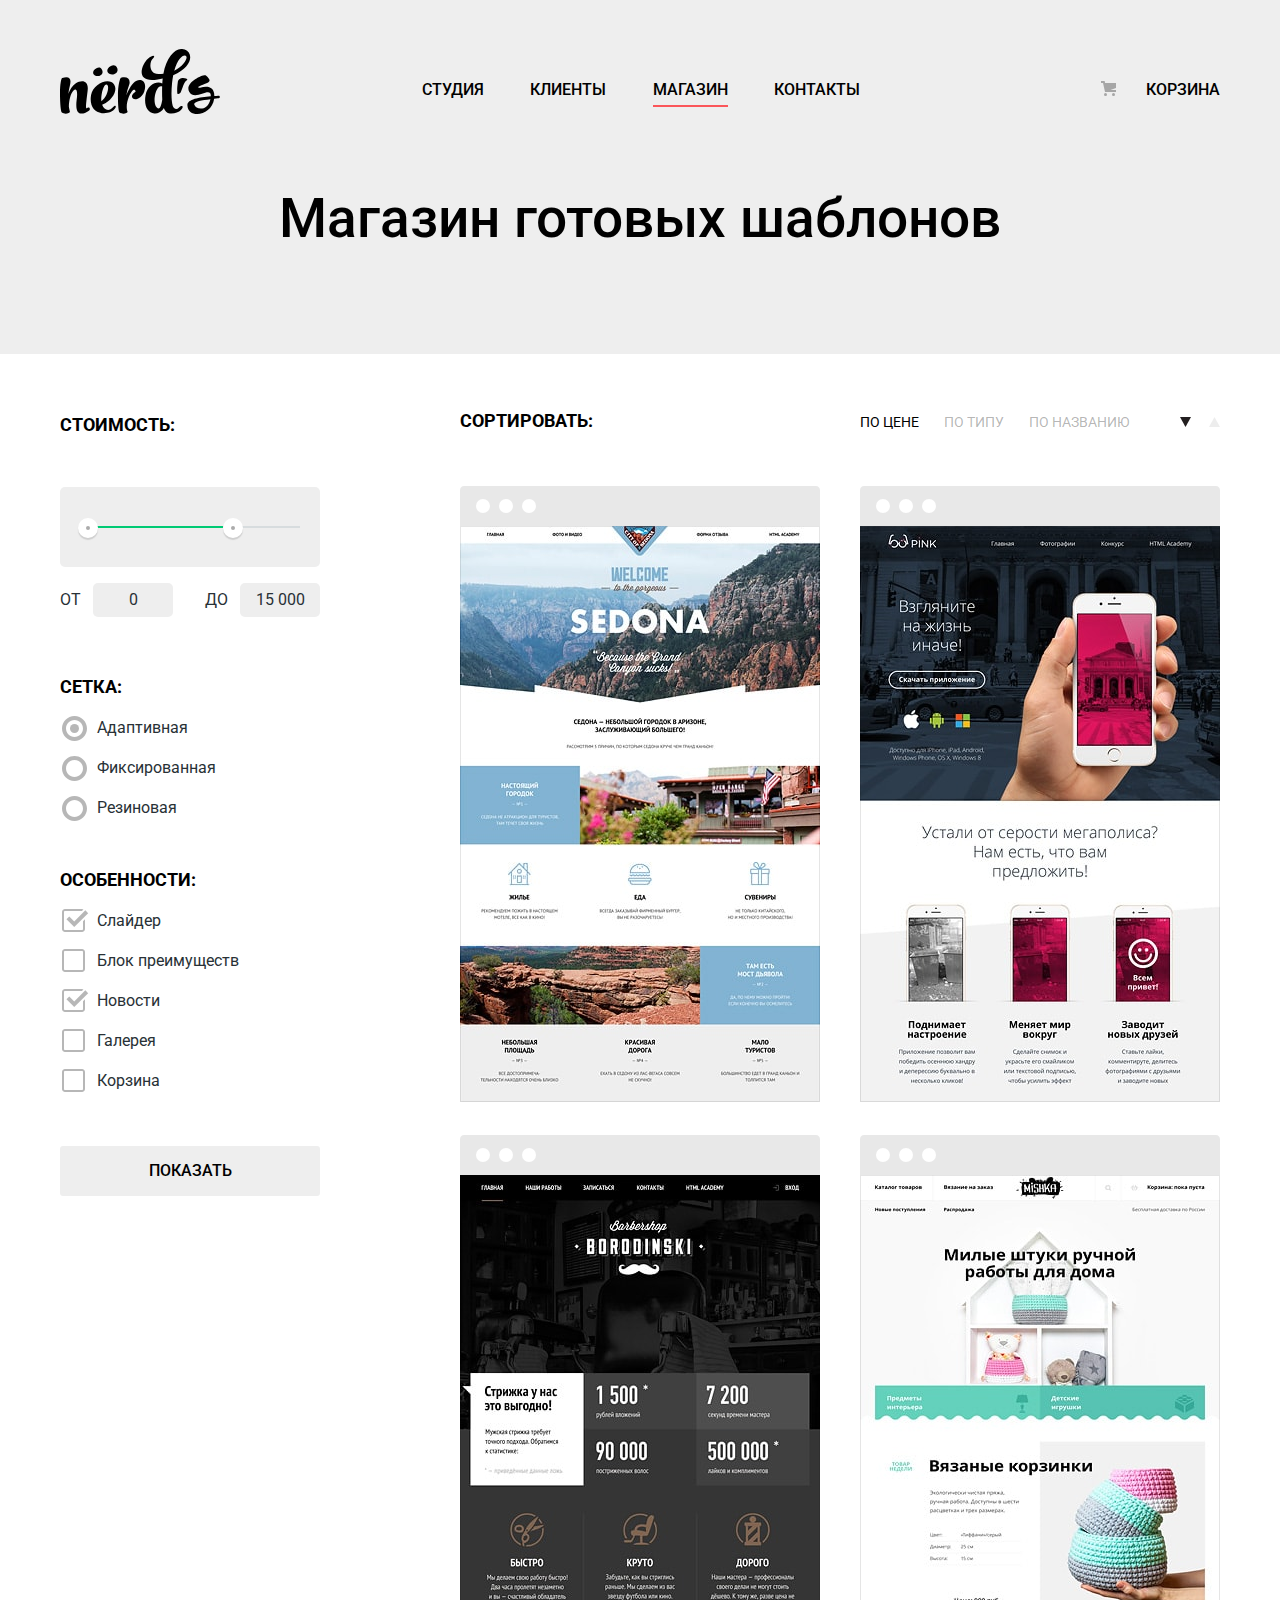
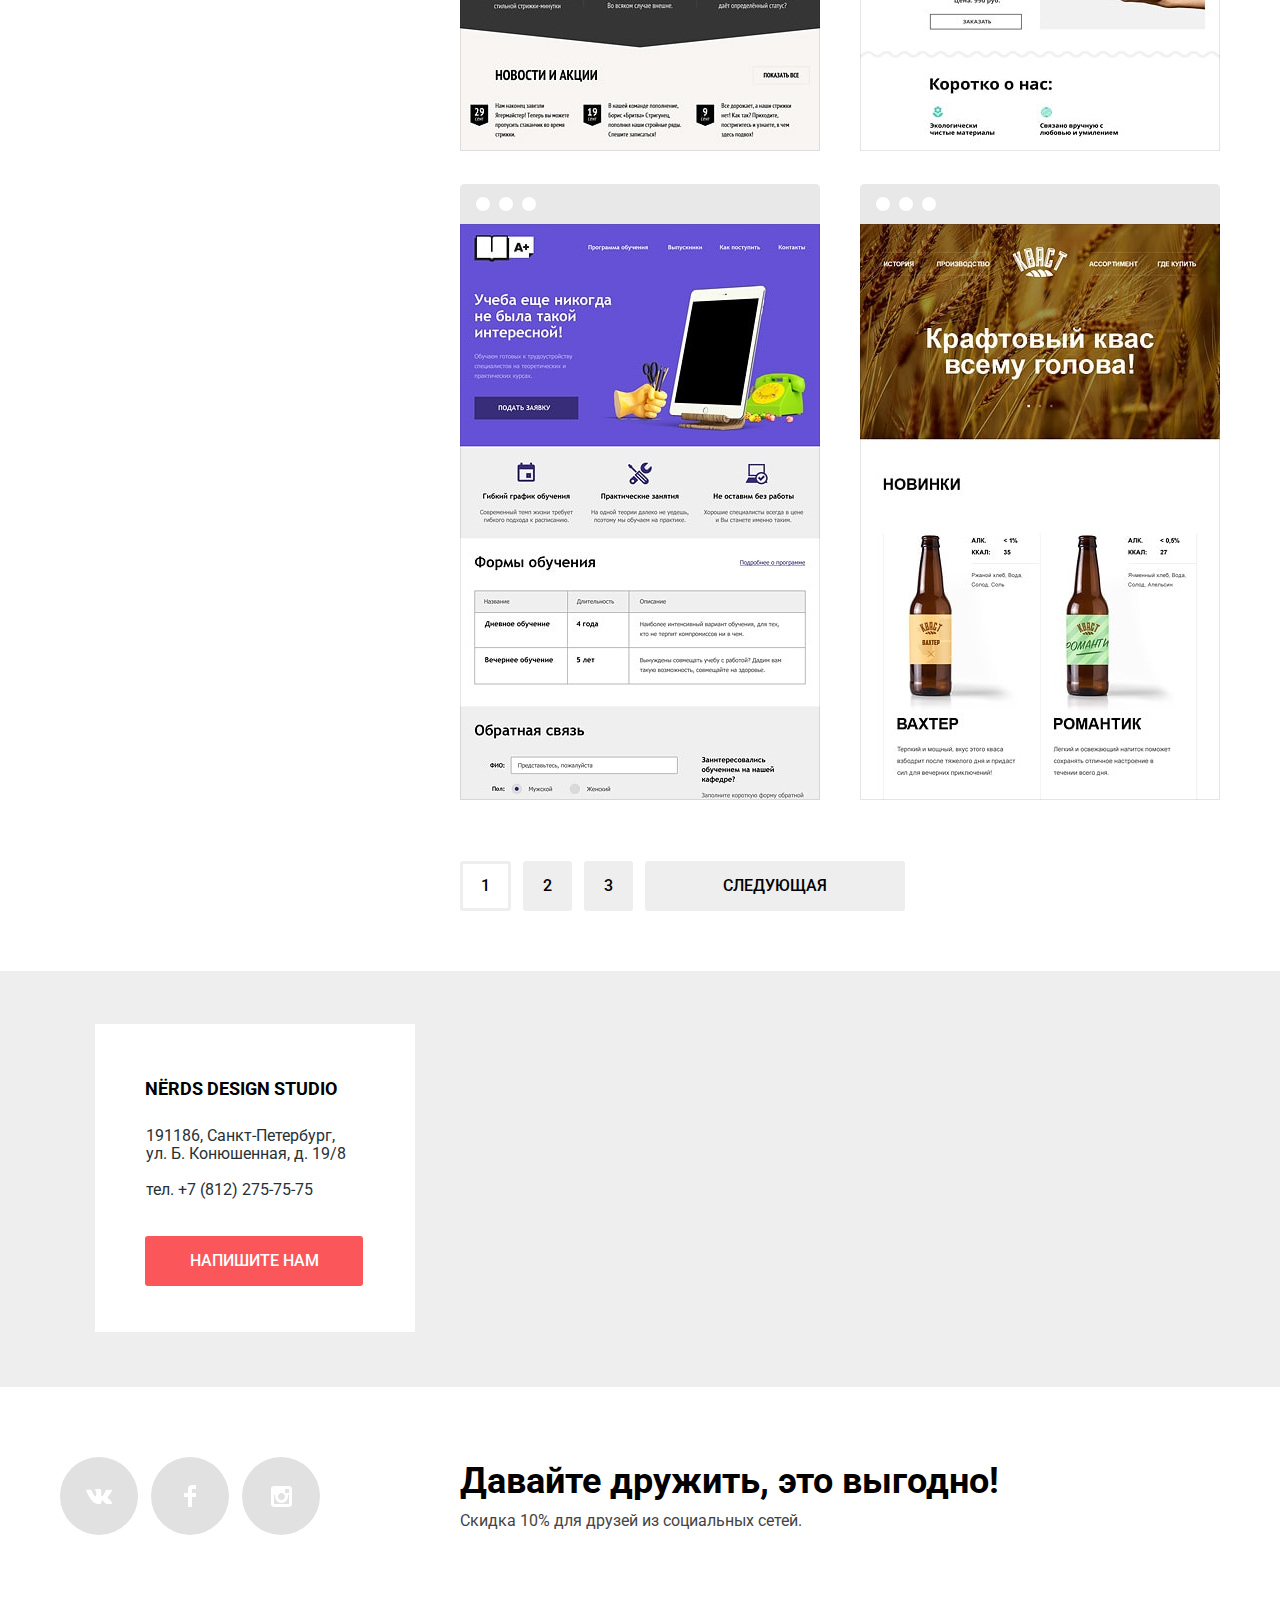
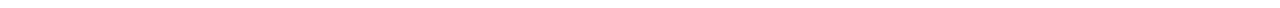
==== catalog.html @ bc4a4796 "Убрал лишние br" ====
<!DOCTYPE html>
<html lang="ru">
  <head>
    <meta charset="utf-8">
    <title>Дизайн-студия «Нёрдс» — Магазин</title>
    <link href="https://fonts.googleapis.com/css?family=Roboto:400,500,700&amp;subset=cyrillic" rel="stylesheet">
    <link href="css/normalize.css" rel="stylesheet">
    <link href="css/style.css" rel="stylesheet">
  </head>
  <body class="main-catalog">
    <header class="main-header">
      <div class="container logo-and-navigation">
        <a class="link-header-logo" href="index.html">
          <img class="header-logo" src="img/nerds-logo.svg" width="160" height="65"
          alt="Логотип дизайн-студии «Нёрдс»">
        </a>
        <nav class="main-navigation">
          <ul class="site-navigation">
            <li><a href="#">Студия</a></li>
            <li><a href="#">Клиенты</a></li>
            <li><a href="#" class="nav-current-link">Магазин</a></li>
            <li><a href="#">Контакты</a></li>
          </ul>
          <ul class="user-navigation">
            <li>
              <a class="cart-link" href="#">Корзина</a>
            </li>
          </ul>
        </nav>
      </div>
    </header>
    <main>
      <h1>Магазин готовых шаблонов</h1>
      <div class="catalog-content container">
        <section class="filters catalog-column-1">
          <h2 class="visually-hidden">Фильтр шаблонов</h2>
          <form class="filters-form" action="https://echo.htmlacademy.ru" method="GET">
            <fieldset class="filter-item price-filter">
              <legend>Стоимость:</legend>
              <div class="range-filter">
                <div class="range-controls">
                  <div class="scale">
                    <div class="bar" style="margin-left: 0%; width: 65%"></div>
                  </div>
                  <div class="toggle toggle-min"></div>
                  <div class="toggle toggle-max"></div>
                </div>
                <div class="price-controls">
                  <label class="min-price">От
                    <input name="min-price" type="text" value="0">
                  </label>
                  <label class="max-price">до
                    <input name="max-price" type="text" value="15&nbsp;000">
                  </label>
                </div>
              </div>
            </fieldset>
            <fieldset class="filter-item layout-filter">
              <legend>Сетка:</legend>
              <ul>
                <li>
                  <label class="layout-radio">
                    <input class="visually-hidden" id="filter-adaptive"
                      name="layout" value="adaptive" type="radio" checked>
                    <span class="radio-indicator"></span>
                    <span class="label-content">Адаптивная</span>
                  </label>
                </li>
                <li>
                  <label class="layout-radio">
                    <input class="visually-hidden" id="filter-fixed"
                      name="layout" value="fixed" type="radio">
                    <span class="radio-indicator"></span>
                    <span class="label-content">Фиксированная</span>
                  </label>
                </li>
                <li>
                  <label class="layout-radio">
                    <input class="visually-hidden" id="filter-rubber"
                      name="layout" value="rubber" type="radio">
                    <span class="radio-indicator"></span>
                    <span class="label-content">Резиновая</span>
                  </label>
                </li>
              </ul>
            </fieldset>
            <fieldset class="filter-item features-filter">
              <legend>Особенности:</legend>
              <ul>
                <li>
                  <label class="feature-checkbox">
                    <input id="filter-feature-slider" name="slider" class="visually-hidden" type="checkbox" checked>
                    <span class="checkbox-indicator"></span>
                    <span class="label-content">Слайдер</span>
                  </label>
                </li>
                <li>
                  <label class="feature-checkbox">
                    <input id="filter-feature-features" name="features" class="visually-hidden" type="checkbox">
                    <span class="checkbox-indicator"></span>
                    <span class="label-content">Блок преимуществ</span>
                  </label>
                </li>
                <li>
                  <label class="feature-checkbox">
                    <input id="filter-feature-news" name="news" class="visually-hidden" type="checkbox" checked>
                    <span class="checkbox-indicator"></span>
                    <span class="label-content">Новости</span>
                  </label>
                </li>
                <li>
                  <label class="feature-checkbox">
                    <input id="filter-feature-gallery" name="gallery" class="visually-hidden" type="checkbox">
                    <span class="checkbox-indicator"></span>
                    <span class="label-content">Галерея</span>
                  </label>
                </li>
                <li>
                  <label class="feature-checkbox">
                    <input id="filter-feature-cart" name="cart" class="visually-hidden" type="checkbox">
                    <span class="checkbox-indicator"></span>
                    <span class="label-content">Корзина</span>
                  </label>
                </li>
              </ul>
            </fieldset>
            <button class="button button-show" type="submit">Показать</button>
          </form>
        </section>
        <div class="catalog-column-2">
          <section class="sorting">
            <h2>Сортировать:</h2>
            <ul class="sorting-options">
              <li>
                <a href="#" class="selected">По цене</a>
              </li>
              <li>
                <a href="#">По типу</a>
              </li>
              <li>
                <a href="#">По названию</a>
              </li>
            </ul>
            <ul class="sorting-control-list">
              <li>
                <a href="#" class="control-down sorting-control active">
                  <span class="visually-hidden">Вниз</span>
                  <svg xmlns="http://www.w3.org/2000/svg" width="11" height="10" viewBox="0 0 11 10"><path fill="#231F20" d="M5.5 10L0 0h11"/></svg>
                </a>
              </li>
              <li>
                <a href="#" class="control-up sorting-control">
                  <span class="visually-hidden">Вверх</span>
                  <svg xmlns="http://www.w3.org/2000/svg" width="11" height="10" viewBox="0 0 11 10"><path fill="#231F20" d="M5.5 0L0 10h11z"/></svg>
                </a>
              </li>
            </ul>
          </section>
          <section class="catalog">
            <h2 class="visually-hidden">Каталог</h2>
            <ul class="catalog-list">
              <li class="catalog-item">
                <div class="catalog-item-info-price">
                  <h3>Sedona</h3>
                  <p>Информационный сайт для туристов</p>
                  <a class="button price-button" href="#">9&nbsp;900 руб.</a>
                </div>
                <img src="img/img-sedona.jpg" width="360" height="576"
                alt="Шаблон «Sedona»">
              </li>
              <li class="catalog-item">
                <div class="catalog-item-info-price">
                  <h3>Pink app</h3>
                  <p>Продуктовый лендинг приложения для iOS и Android</p>
                  <a class="button price-button" href="#">9&nbsp;900 руб.</a>
                </div>
                <img src="img/img-pink.jpg" width="360" height="576"
                alt="Шаблон «Pink»">
              </li>
              <li class="catalog-item">
                <div class="catalog-item-info-price">
                  <h3>Barbershop</h3>
                  <p>Сайт салона красоты. Для мужчин, да.</p>
                  <a class="button price-button" href="#">9&nbsp;900 руб.</a>
                </div>
                <img src="img/img-barbershop.jpg" width="360" height="576"
                alt="Шаблон «Barbershop»">
              </li>
              <li class="catalog-item">
                <div class="catalog-item-info-price">
                  <h3>Mishka</h3>
                  <p>Интернет-магазин вязаных игрушек</p>
                  <a class="button price-button" href="#">9&nbsp;900 руб.</a>
                </div>
                <img src="img/img-mishka.jpg" width="360" height="576"
                alt="Шаблон «Mishka»">
              </li>
              <li class="catalog-item">
                <div class="catalog-item-info-price">
                  <h3>A Plus</h3>
                  <p>Лендинг курсов повышения квалификации</p>
                  <a class="button price-button" href="#">9&nbsp;900 руб.</a>
                </div>
                <img src="img/img-aplus.jpg" width="360" height="576"
                alt="Шаблон «A+»">
              </li>
              <li class="catalog-item">
                <div class="catalog-item-info-price">
                  <h3>Кваст</h3>
                  <p>Промо-сайт производителя крафтового кваса</p>
                  <a class="button price-button" href="#">9&nbsp;900 руб.</a>
                </div>
                <img src="img/img-kvast.jpg" width="360" height="576"
                alt="Шаблон «Кваст»">
              </li>
            </ul>
            <ul class="pagination">
              <li class="pagination-item pagination-item-current"><a class="button pagination-button">1</a></li>
              <li class="pagination-item"><a class="button pagination-button" href="#">2</a></li>
              <li class="pagination-item"><a class="button pagination-button" href="#">3</a></li>
              <li class="pagination-item pagination-next"><a class="button pagination-button" href="#">Следующая</a></li>
            </ul>
          </section>
        </div>
      </div>
    </main>
    <footer class="main-footer">
      <h2 class="visually-hidden">Контакты</h2>
      <section class="footer-contacts">
        <h3 class="visually-hidden">Адрес и телефон</h3>
        <iframe src="https://yandex.ru/map-widget/v1/-/CBUHBOR1hB"></iframe>
        <img src="img/map.png" width="1440" height="416" alt="Санкт-Петербург, Большая Конюшенная, 19/8">
        <div class="contacts-card">
          <h3>Nërds Design Studio</h3>
          <p class="contacts-card-address">191186, Санкт-Петербург, ул.&nbsp;Б.&nbsp;Конюшенная, д.&nbsp;19/8
          </p>
          <p class="contacts-card-phone">тел. +7 (812) 275-75-75</p>
          <a class="contacts-card-write-us button" href="#">Напишите нам</a>
        </div>
        <div class="contacts-map-marker">
          <!-- Указатель на карте [с логотипом «Нёрдс»] -->
        </div>
      </section>
      <section class="footer-social container">
        <h3 class="visually-hidden">Социальные сети</h3>
        <div class="footer-columns">
          <ul class="social-button-list footer-column-1">
            <li>
              <a class="button round-button social-button" href="#">
                <span class="visually-hidden">Вконтакте</span>
                <svg xmlns="http://www.w3.org/2000/svg" width="26" height="15" viewBox="0 0 26 15"><path fill="#FFF" d="M16.138 11.51c.956-.309 2.18 2.04 3.483 2.939.978.681 1.727.534 1.727.534l3.473-.05s1.815-.112.957-1.554c-.071-.12-.503-1.069-2.585-3.022-2.177-2.043-1.882-1.712.739-5.244 1.597-2.153 2.236-3.468 2.036-4.028-.192-.539-1.365-.399-1.365-.399L20.69.713c-.381.001-.704.119-.851.515-.003.004-.621 1.666-1.445 3.079-1.741 2.989-2.436 3.148-2.724 2.961-.661-.433-.494-1.737-.494-2.664 0-2.897.432-4.105-.846-4.417-.427-.104-.739-.172-1.828-.182-1.392-.021-2.574 0-3.244.329-.445.223-.786.712-.579.74.26.035.843.16 1.155.586.401.552.389 1.789.389 1.789s.229 3.411-.54 3.834c-.528.29-1.25-.302-2.803-3.016-.793-1.388-1.392-2.922-1.392-2.922s-.116-.285-.326-.441c-.25-.185-.6-.244-.6-.244L.848.684S.29.7.085.946c-.182.218-.015.668-.015.668s2.909 6.881 6.203 10.347c3.02 3.182 6.452 2.971 6.452 2.971h1.555s.469-.054.709-.312c.224-.24.214-.691.214-.691s-.031-2.109.935-2.419z"/></svg>
              </a>
            </li>
            <li>
              <a class="button round-button social-button" href="#">
                <span class="visually-hidden">Фейсбук</span>
                <svg xmlns="http://www.w3.org/2000/svg" width="12" height="22" viewBox="0 0 12 22"><path fill="#FFF" d="M12 4V0H8a4 4 0 0 0-4 4v4H0v4h4v10h4V12h4V8H8V4h4z"/></svg>
              </a>
            </li>
            <li>
              <a class="button round-button social-button" href="#">
                <span class="visually-hidden">Инстаграм</span>
                <svg xmlns="http://www.w3.org/2000/svg" width="21" height="21" viewBox="0 0 21 21"><path fill="#FFF" d="M18 0H3C1.35 0 0 1.35 0 3v15c0 1.65 1.35 3 3 3h15c1.65 0 3-1.35 3-3V3c0-1.65-1.35-3-3-3zm-7.5 7c1.93 0 3.5 1.57 3.5 3.5S12.43 14 10.5 14 7 12.43 7 10.5 8.57 7 10.5 7zM18 18H3V9h1.181A6.504 6.504 0 0 0 4 10.5a6.5 6.5 0 1 0 13 0 6.45 6.45 0 0 0-.181-1.5H18v9zm0-11h-4V3h4v4z"/></svg>
              </a>
            </li>
          </ul>
          <div class="footer-column-2">
            <b>Давайте дружить, это выгодно!</b>
            <p>Скидка 10% для друзей из социальных сетей.</p>
          </div>
        </div>  
      </section>
    </footer>

    <section class="modal modal-contact">
      <h2>Напишите нам</h2>
      <form class="contact-form" action="http://echo.htmlacademy.ru" method="POST">
        <div class="contact-form-container">
          <p>
            <label for="contact-form-name">Ваше имя:</label>
            <input id="contact-form-name" type="text"
              name="contact-form-name" placeholder="Имя Фамилия">
          </p>
          <p>
            <label>Ваш e-mail:</label>
            <input id="contact-form-email" type="email"
              name="contact-form-email" placeholder="email@example.com">
          </p>
          <p>
            <label for="contact-form-message">Текст письма:</label>
            <textarea id="contact-form-message" name="contact-form-message" placeholder="В свободной форме"></textarea>
          </p>
        </div>
        <button class="button button-send" type="submit">Отправить</button>
      </form>
      <button class="modal-close" type="button">Закрыть</button>
    </section>

    <script type="text/javascript" src="js/script.js">

    </script>
  </body>
</html>
---- css/style.css ----
body {
    min-width: 1200px;
    margin: 0;
    padding: 0;

    font-family: 'Roboto', Arial, Helvetica, sans-serif;
    font-size: 16px;
    font-weight: 400;
    line-height: 24px;
    color: #283136;

    background-color: #ffffff;
}

a {
    text-decoration: none;
}

img {
    max-width: 100%;
    height: auto;
}

.visually-hidden:not(:focus):not(:active),
input[type="checkbox"].visually-hidden,
input[type="radio"].visually-hidden {
    position: absolute;

    width: 1px;
    height: 1px;
    margin: -1px;
    border: 0;
    padding: 0;

    white-space: nowrap;

    clip-path: inset(100%);
    clip: rect(0 0 0 0);
    overflow: hidden;
}

.container {
    width: 1160px;
    padding: 0 20px;
    margin: auto;
}

/* Навигация */

.main-header {
    background-color: #eeeeee;
    padding-top: 49px;
}

.logo-and-navigation {
    min-height: 65px;
    display: flex;
}

.main-navigation {
    font-weight: 500;
    line-height: 30px;
    text-transform: uppercase;
    color: #000000;
    margin-left: 202px;
    padding-top: 26px;
    display: flex;
    justify-content: space-between;
    flex-grow: 1;
}

.site-navigation {
    display: flex;
    justify-content: space-between;
    flex-wrap: wrap;
    min-width: 438px;
}

.user-navigation {
    display: flex;
}

.site-navigation,
.user-navigation {
    list-style: none;
    margin: 0;
    padding: 0;
}

.site-navigation a,
.user-navigation a {
    color: #000000;
    margin-bottom: 14px;
}

.site-navigation a:hover,
.site-navigation a:focus,
.user-navigation a:hover,
.user-navigation a:focus {
    color: #fb565a;
}

.site-navigation a:active,
.user-navigation a:active {
    color: rgba(0, 0, 0, 0.3);
}

.cart-link {
    position: relative;
    padding-left: 45px;
}

.cart-link::before {
    content: "";
    position: absolute;
    top: 1px;
    left: 0;
    width: 15px;
    height: 15px;
    background-image: url("../img/cart-icon.svg");
    background-repeat: no-repeat;
}

.nav-current-link{
    position: relative;
}

.nav-current-link::after {
    position: absolute;
    position: 0 0;
    width: 100%;
    content: "";
    display: block;
    height: 2px;
    background-color: #fb565a;
}

.link-header-logo:hover,
.link-header-logo:focus {
    opacity: 0.8;
}

.link-header-logo:active {
    opacity: 0.3;
}

/* Слайдер */

.slider {
    position: relative;
    min-height: 431px;
}

.slide-list {
    list-style: none;
    margin: 0;
    padding: 0;
    width: 100%;
    height: 100%;
}

.slide {
    position: absolute;
    border-top: 1px solid transparent;
    min-height: 430px;
    width: 1160px; 
    background-image: url("../img/nerds-index-slide1.png");
    background-repeat: no-repeat;
    background-position-x: right;
    background-position-y: top;
    background-color: #eeeeee;
}

.slide b {
    display: block;
    margin-top: 78px;
    max-width: 560px;
    font-size: 55px;
    font-weight: 500;
    line-height: 55px;
    color: #000000;
}

.slide p {
    max-width: 460px;
    margin-top: 25px;
    margin-bottom: 170px;
}

.slide a {
    position: absolute;
    bottom: 80px;
    width: 240px;
    background-color: #fb565a;
}

.slide a:hover,
.slide a:focus {
    background-color: #e74246;
}

.slide a:active {
    background-color: #d7373b;
}

.slide-current {
    z-index: 10;
}

.slider-buttons {
    position: absolute;
    bottom: 95px;
    left: 250px;
    right:250px;
    display: flex;
    flex-wrap: wrap;
    justify-content: center;
    z-index: 20;
}

.slider-button {
    width: 18px;
    height: 18px;
    margin: 0 9px;
    border-radius: 50%;
    background-color: #fff;
    cursor: pointer;
}

.slider-button.active {
    box-shadow:
        inset 0 0 0 5px #fff,
        inset 0 0 0 7px #c1c1c1;
}

/* Кнопки */

.button {
    display: block;
    font-weight: 500;
    font-size: 16px;
    line-height: 18px;
    padding-top: 16px;
    padding-bottom: 16px;
    text-align: center;
    text-transform: uppercase;
    border-radius: 3px;
    color: rgb(255, 255, 255);
    background-color: #444444; /* цвет кнопки по умолчанию */
}

.round-button {
    padding: 0;
    border-radius: 50%;
}

.button:active {
    color: rgba(255, 255, 255, 0.3);
    box-shadow: inset 0 3px 0 0 rgba(0, 1, 1, 0.1);
}

.button-show,
.pagination-button {
    color: rgb(0, 0, 0);
    background-color: #eee;
}

.button-show:hover,
.button-show:focus,
.pagination-button:hover,
.pagination-button:focus {
    background-color: #dfdfdf;
}

.button-show:active,
.pagination-button:active {
    color: rgba(0, 0, 0, 0.3);
    background-color: #d5d5d5;
}

.pagination-item-current a,
.pagination-item-current a:hover,
.pagination-item-current a:focus,
.pagination-item-current a:active {
    cursor: default;
    background-color: transparent;
    box-shadow: none;
    color: rgb(0, 0, 0);
}

.button-show {
    border: 0;
    width: 260px;
    margin-top: 35px;
}

/* Преимущества */

.advantages-list {
    display: flex;
    min-height: 410px;
    margin-top: 80px;
}

.advantages-item {
    width: 300px;
    margin-right: 100px;
}

.advantages-item:last-child {
    margin-right: 0;
}

.advantages-item h3 {
    margin: 0;
    margin-top: 19px;
}

.advantages-item p {
    width: 260px;
}

.advantages-item a {
    margin-top: 32px;
    width: 160px;
}

.advantages h3 {
    font-weight: 700;
    font-size: 24px;
    line-height: 30px;
    text-transform: uppercase;
    color: #000000;
}

.advantages-web-sites a {
    background-color: #fb565a;
}

.advantages-web-sites a:hover,
.advantages-web-sites a:focus {
    background-color: #e74246;
}

.advantages-web-sites a:active {
    background-color: #d7373b;
}

.advantages-mobile-apps a {
    background-color: #00ca74;
}

.advantages-mobile-apps a:hover,
.advantages-mobile-apps a:focus {
    background-color: #00bc6c;
}

.advantages-mobile-apps a:active {
    background-color: #00aa62;
}

.advantages-presentations a {
    background-color: #efc84a;
}

.advantages-presentations a:hover,
.advantages-presentations a:focus {
    background-color: #eab534;
}

.advantages-presentations a:active {
    background-color: #e5a722;
}

.advantages ul {
    list-style: none;
    padding: 0;
}

/* Студия */

.studio-columns {
    display: flex;
    min-height: 482px;
    padding-top: 42px;
    border-top: 2px solid #eeeeee;
}

.studio-column-1 {
    width: 760px;
    padding-top: 32px;
}

.studio-column-1 p {
    margin-top: 33px;
    width: 660px;
}

.studio-column-1 h3 {
    margin-top: 40px;
}

.studio-service-list {
    padding-top: 7px;
    padding-left: 35px;
    list-style: none;
}

.service-item {
    position: relative;
}

.service-item::before {
    display: block;
    content: "";
    width: 25px;
    height: 2px;
    background-color: #fb565a;
    position: absolute;
    left: -35px;
    top: 11px;
}

.studio-column-2 {
    margin-left: 40px;
    width: 360px;
}

.studio-column-2 h3 {
    padding-top: 12px;
    padding-left: 16px;
}

.studio-quality-indicators {
    margin-top: 32px;
    min-height: 130px;
    border-collapse: collapse;
}

.studio-quality-indicators td, th {
    min-width: 120px;
    padding: 0;
    text-align: left;
}

.studio b {
    font-size: 45px;
    font-weight: 500;
    line-height: 45px;
    color: #000000;
}

.studio h3 {
    color: #000000;
    text-transform: uppercase;
    font-weight: 700;
    font-size: 16px;
}

.studio ul {
    list-style: none;
}

.studio-quality-indicators th {
    line-height: 18px;
}

.studio-quality-indicators td {
    font-size: 45px;
    font-weight: 700;
    line-height: 10.06px;
    color: #000000;
}

.studio-quality-indicators span {
    vertical-align: super;
    font-size: 0.5em;
}

/* Клиенты */

.client-list {
    margin: 0;
    padding: 0;
    list-style: none;
    border-top: 2px solid #eeeeee;
    border-bottom: 2px solid #eeeeee;
    min-height: 180px;
    display: flex;
    flex-wrap: wrap;
    justify-content: space-around;
    align-items: center;
}

.client-item {
    opacity: 0.2;
    width: 220px;
}

.client-item:hover,
.client-item:focus {
    opacity: 1;
}

.client-item:active {
    opacity: 0.1;
}

/* Подвал: карта, контакты */

.contacts-card {
    line-height: 18px;
}

.contacts-card h3 {
    font-size: 18px;
    font-weight: 700;
    line-height: 30px;
    color: #000000;
}

.footer-contacts iframe {
    background-color: #eee; /* серый фон, чтобы при масштабировании карты не проглядывала картинка */
    width: 100%;
    height: 100%;
    position: absolute;
}

.footer-contacts {
    margin-top: 82px;
    min-height: 416px;
    position: relative;
}

.contacts-card {
    position: absolute;
    top: 53px;
    left: 95px;
    width: 320px;
    height: 308px;
    background-color: #fff;
}

.contacts-card h3 {
    margin-top: 50px;
    margin-left: 50px;
    text-transform: uppercase;
}

.contacts-card-address {
    margin-top: 23px;
    margin-left: 51px;
}

.contacts-card-phone {
    margin-top: 18px;
    margin-left: 51px;
}

.contacts-card-write-us {
    margin-top: 37px;
    margin-left: 50px;
    width: 218px;
    background-color: #fb565a;
}

.contacts-card-write-us:hover,
.contacts-card-write-us:focus {
    background-color: #e74246;
}

.contacts-card-write-us:active {
    background-color: #d7373b;
}

.footer-columns {
    padding-top: 70px;
    display: flex;
    justify-content: space-between;
    margin-bottom: 60px;
}

.footer-column-1 {
    width: 380px;
}

/* Подвал: соцсети */

.footer-column-2 {
    width: 760px;
    padding-left: 20px;
    padding-top: 6px;
}

.footer-social b {
    font-weight: 700;
    font-size: 36px;
    line-height: 36px;
    color: #000000;
}

.footer-social p {
    line-height: 22px;
    color: #444444;
    margin-top: 10px;
}

.social-button-list {
    list-style: none;
    margin: 0;
    padding: 0;
    display: flex;
    flex-wrap: wrap;
    width: 260px;
    justify-content: space-between;
}

.social-button {
    display: flex;
    align-items: center;
    justify-content: center;
    width: 78px;
    height: 78px;
    background-color: #e1e1e1;
}

.social-button:hover {
    background-color: #e74246;
}

.social-button:active {
    background-color: #d7373b;
}

.social-button:active path {
    fill: rgba(255, 255, 255, 0.3);
}

/* Модальное окно */

.modal-contact {
    display: none; /* временно скроем модальное окно */
    position: fixed;
    top: 50%;
    left: 50%;
    margin-left: -480px;
    margin-top: -295px;
    box-sizing: border-box;
    width: 960px;
    height: 590px;
    padding-top: 67px;
    padding-right: 100px;
    padding-left: 100px;
    background-color: #fff;
    box-shadow: 0 20px 40px 0 rgba(0, 1, 1, 0.75);
    z-index: 30;
}

.modal-close {
    width: 22px;
    height: 22px;
    border: 0;
    cursor: pointer;
    background-color: transparent;
    background-image: url("../img/close-cross.svg");
    background-repeat: no-repeat;
    background-position: center;
    font-size: 0;
    position: absolute;
    top: 77px;
    right: 85px;
    opacity: 0.3;
}

.modal-close:hover,
.modal-close:focus {
    opacity: 1;
    outline: none;
}

.modal-close:active {
    opacity: 0.1;
}

.contact-form-container {
    display: flex;
    flex-wrap: wrap;
    justify-content: space-between;
}

.contact-form input {
    display: block;
    width: 360px;
    height: 50px;
    padding: 10px 16px;
    box-sizing: border-box;
    border-radius: 2px;
    margin-top: 10px;
}

.contact-form {
    font: inherit;
}

.modal-contact h2 {
    font-weight: 500;
    font-size: 45px;
    line-height: 45px;
    color: #000000;
    margin: 0;
    margin-bottom: 6px;
    padding: 0;
}

.modal-contact label {
    font-weight: 700;
    line-height: 18px;
    color: #000000;
}

.modal-contact input,
.modal-contact textarea {
    border: 2px solid #d7dcde;
    border-radius: 1px;
    background-color: transparent;
    color: rgba(68, 68, 68, 0.5);
}

.modal-contact textarea {
    resize: none;
    width: 760px;
    height: 114px;
    padding: 10px 16px;
    box-sizing: border-box;
    margin-top: 10px;
}

.modal-contact input:hover,
.modal-contact textarea:hover {
    border-color: #b4b9bb;
}

.modal-contact input:focus,
.modal-contact textarea:focus {
    border-color: #000000;
    color: #444444;
}

.modal-contact p {
    margin: 0;
    margin-top: 30px;
    padding: 0;
}

.button-send {
    background-color: #fb565a;
    width: 260px;
    border: none; 
    margin-top: 50px;
}

.button-send:hover,
.button-send:focus {
    background-color: #e74246;
}

.button-send:active {
    background-color: #d7373b;
}

.modal-show {
    display: block;
    animation-name: come-from-left;
    animation-duration: 0.5s;
}

.modal-error {
    animation: shake 0.6s;
}

@keyframes come-from-left {
    0% {
        transform: translateX(2000px) rotate(45deg);
    }

    90% {
        transform: translateX(0)  rotate(15deg);
    }

    90% {
        transform: rotate(0deg);
    }

    100% {
        transform: rotate(0);
    }
}

@keyframes shake {
    0%,
    100% {
        transform: rotate(0);
    }

    10%,
    30%,
    50%,
    70%,
    90% {
        transform: rotate(-0.7deg);
    }

    20%,
    40%,
    60%,
    80% {
        transform: rotate(0.7deg);
    }
}

.modal-contact .invalid {
    border-color: #e74246;
    color: #e74246;
}

/*** Каталог ***/

/* Фильтр */

.filters-form{
    font: inherit;
}

.filter-item {
    margin: 0;
    padding: 0;
    border: none;
}

.range-filter {
    width: 260px;
    margin-top: 47px;
}

.range-controls {
    position: relative;
    height: 2px;
    margin-bottom: 15px;
    padding: 39px 20px;
    background-color: #eee;
    border-radius: 5px;
}

.range-controls .scale {
    height: 2px;
    background-color: #d7dcde;
}

.range-controls .bar {
    height: 2px;
    background-color: #00ca74;
}

.range-controls .toggle {
    position: absolute;
    top: 31px;
    left: 0;
    width: 4px;
    height: 4px;
    padding: 0;
    border: 8px solid #fff;
    border-radius: 50%;
    background-color: #ababab;
    box-shadow: 0 2px 1px 0 #cfcfcf;
    cursor: pointer;
}

.range-controls .toggle-min {
    left: 18px;
}

.range-controls .toggle-max {
    left: 163px;
}

.price-controls {
    font-size: 0;
    margin-top: 16px;
}

.price-controls label {
    display: inline-block;
    width: 50%;
    font-size: 16px;
    text-transform: uppercase;
}

.price-controls input {
    width: 60px;
    padding: 8px 10px;
    margin-left: 8px;
    font-size: 16px;
    text-align: center;
    color: #283136;
    border: none;
    border-radius: 5px;
    background-color: #eee;
}

.max-price {
    text-align: right;
}

.filters-form legend {
    font-size: 18px;
    font-weight: 700;
    line-height: 30px;
    text-transform: uppercase;
    color: #000000;
}

.filters-form label {
    line-height: 20px;
    position: relative;
    cursor: pointer;
}

.layout-filter {
    margin-top: 55px;
}

.layout-radio:hover,
.layout-radio:focus,
.feature-checkbox:hover,
.feature-checkbox:focus {
    color: #000;
}

.filters-form input:disabled ~ .label-content {
    color: rgba(40, 49, 54, 0.3);
}

.filter-price label,
.filter-price input[type="text"] {
    line-height: 22px;
    text-transform: uppercase;
}

.filters ul {
    list-style: none;
    margin: 0;
    margin-top: 16px;
    padding: 0;
}

.layout-radio,
.feature-checkbox {
    display: block;
    padding-left: 37px;
    margin-bottom: 20px;
}

.features-filter {
    margin-top: 27px;
}

.layout-radio input[type="radio"] + .radio-indicator {
    position: absolute;
    top: -2px;
    left: 2px;
    width: 27px;
    height: 27px;
    background-image: url("../img/radio-off.svg");
    background-repeat: no-repeat;
    background-position: 0 0;
    opacity: 0.4;
}

.layout-radio input[type="radio"]:hover + .radio-indicator {
    opacity: 1;
}

.layout-radio input[type="radio"]:focus + .radio-indicator {
    opacity: 1;
}

.layout-radio input[type="radio"]:checked + .radio-indicator {
    background-image: url("../img/radio-on.svg");
}

.layout-radio input[type="radio"]:disabled + .radio-indicator {
    opacity: 0.1;
}

.feature-checkbox input[type="checkbox"] + .checkbox-indicator {
    position: absolute;
    top: -2px;
    left: 2px;
    width: 27px;
    height: 27px;
    background-image: url("../img/checkbox-off.svg");
    background-repeat: no-repeat;
    background-position: 0 0;
    opacity: 0.4;
}

.feature-checkbox input[type="checkbox"]:hover + .checkbox-indicator {
    opacity: 1;
}

.feature-checkbox input[type="checkbox"]:focus + .checkbox-indicator {
    opacity: 1;
}

.feature-checkbox input[type="checkbox"]:checked + .checkbox-indicator {
    background-image: url("../img/checkbox-on.svg");
}

.feature-checkbox input[type="checkbox"]:disabled + .checkbox-indicator {
    opacity: 0.1;
}

/* Сортировка */

.sorting {
    display: flex;
    align-items: baseline;
}

.sorting h2 {
    padding: 0;
    margin: 0;
    margin-right: 20px;
    width: 360px;
    font-size: 18px;
    font-weight: 700;
    text-transform: uppercase;
    line-height: 18px;
    color: #000000;
}

.sorting-options {
    width: 300px;
    padding: 0;
    margin: 0;
    list-style: none;
    margin-left: 20px;
    display: flex;
    flex-wrap: wrap;
}

.sorting-options li {
    padding: 0;
    margin: 0;
    margin-right: 25px;
}

.sorting-options a {
    margin: 0;
    padding: 0;
    font-size: 14px;
    line-height: 18px;
    text-transform: uppercase;
    white-space: nowrap;
    color: rgba(0, 0, 0, 0.3)
}

.sorting-options a:hover,
.sorting-options a:focus {
    color: rgba(0, 0, 0, 0.6);
}

.sorting-options a:active,
.sorting-options a.selected {
    color: #000000;
}

.sorting-control-list {
    width: 60px;
    margin: 0;
    padding: 0;
    list-style: none;
    display: flex;
    justify-content: flex-end;
}

.sorting-control {
    padding: 0;
    margin-left: 18px;
}

.sorting-control path {
    fill: #a6a6a6;
    opacity: 0.2;
}

.sorting-control:hover path {
    fill: #a6a6a6;
    opacity: 1;
}

.sorting-control:active path,
.sorting-control.active path{
    fill: #231f20;
    opacity: 1;
}

/* Основная часть каталога (галерея шаблонов) */

.catalog-list {
    margin: 0;
    padding: 0;
    list-style: none;
}

.catalog-item-info-price {
    background-color: #eeeeee;
}

.catalog-item-info-price h3 {
    font-weight: 700;
    line-height: 30px;
    color: #000000;
    text-transform: uppercase;
    text-align: center;
}

.catalog-item-info-price p {
    line-height: 18px;
    color: #666666;
    text-align: center;
}

.price-button {
    background-color: #fb565a;
}

.price-button:hover,
.price-button:focus {
    background-color: #e74246;
}

.price-button:active {
    color: #fff;
    background-color: #d7373b;
}

.main-catalog h1 {
    background-color: #eee;
    margin: 0;
    padding-top: 70px;
    padding-bottom: 108px;
    font-weight: 500;
    font-size: 55px;
    line-height: 55px;
    color: #000000;
    text-align: center;
}

.catalog-content {
    display: flex;
    justify-content: space-between;
    padding-top: 56px;
}

.catalog-column-1 {
    width: 360px;
}

.catalog-column-2 {
    width: 760px;
}

.catalog-list {
    margin: 0;
    padding: 0;
    padding-top: 52px;
    display: flex;
    flex-wrap: wrap;
}

.catalog-item {
    position: relative;
    width: 360px;
    height: 616px;
    margin-right: 40px;
    margin-bottom: 33px;
}

.catalog-item img {
    outline: 1px solid rgba(0, 1, 1, 0.1);
    outline-offset: -1px;
}

.catalog-item:nth-child(2n) {
    margin-right: 0;
}

.catalog-item::before {
    content: "";
    display: block;
    width: 360px;
    height: 40px;
    background-image: url("../img/browser.svg");
    opacity: 0.12;
}

.catalog-item:hover::before {
    opacity: 1;
}

.catalog-item:hover .catalog-item-info-price {
    display: block;
}

.catalog-item-info-price {
    display: none;
    position: absolute;
    width: 360px;
    height: 230px;
    left: 0;
    bottom: 0;
}

.catalog-item-info-price h3 {
    margin: 0;
    margin-top: 32px;
    padding: 0;
    font-size: 18px;
    line-height: 30px;
    font-weight: 700;
    text-transform: uppercase;
}

.catalog-item-info-price p {
    line-height: 18px;
    padding: 0;
    margin: 0 auto;
    margin-top: 20px;
    width: 239px;
}

.catalog-item-info-price .button {
    width: 200px;
    margin: 0 auto;
    margin-top: 25px;
}

/* Пагинация */

.pagination {
    margin: 0;
    margin-top: 28px;
    padding: 0;
    list-style: none;
    display: flex;
    width: 760px;
}

.pagination-item  {
    margin-right: 12px;
}

.pagination-next {
    min-width: 260px;
}

.pagination-item a {
    min-width: 49px;
}

.pagination-item-current a {
    min-width: 45px;
    border: 3px solid #eee;
    padding-top: 13px;
    padding-bottom: 13px;
}

.main-catalog .footer-contacts {
    margin-top: 60px;
}

.footer-contacts iframe {
    border: 0;
}
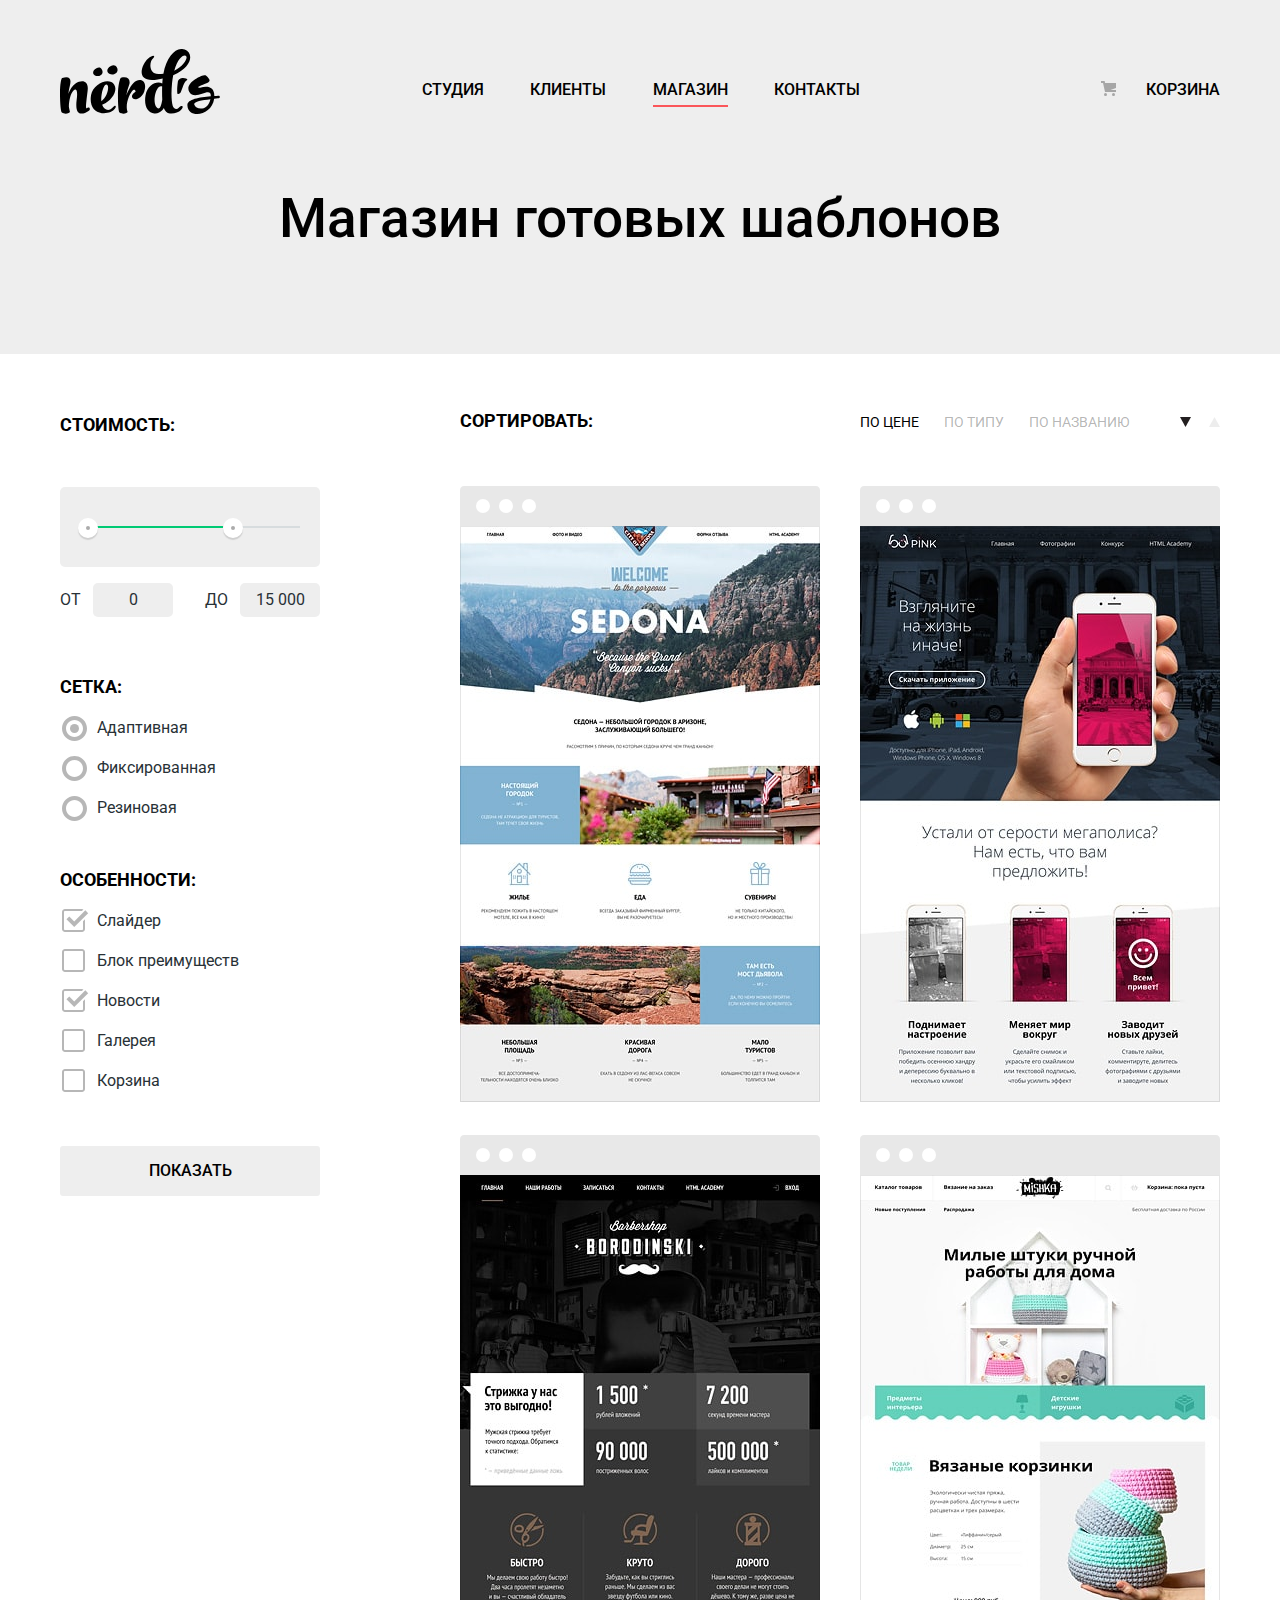
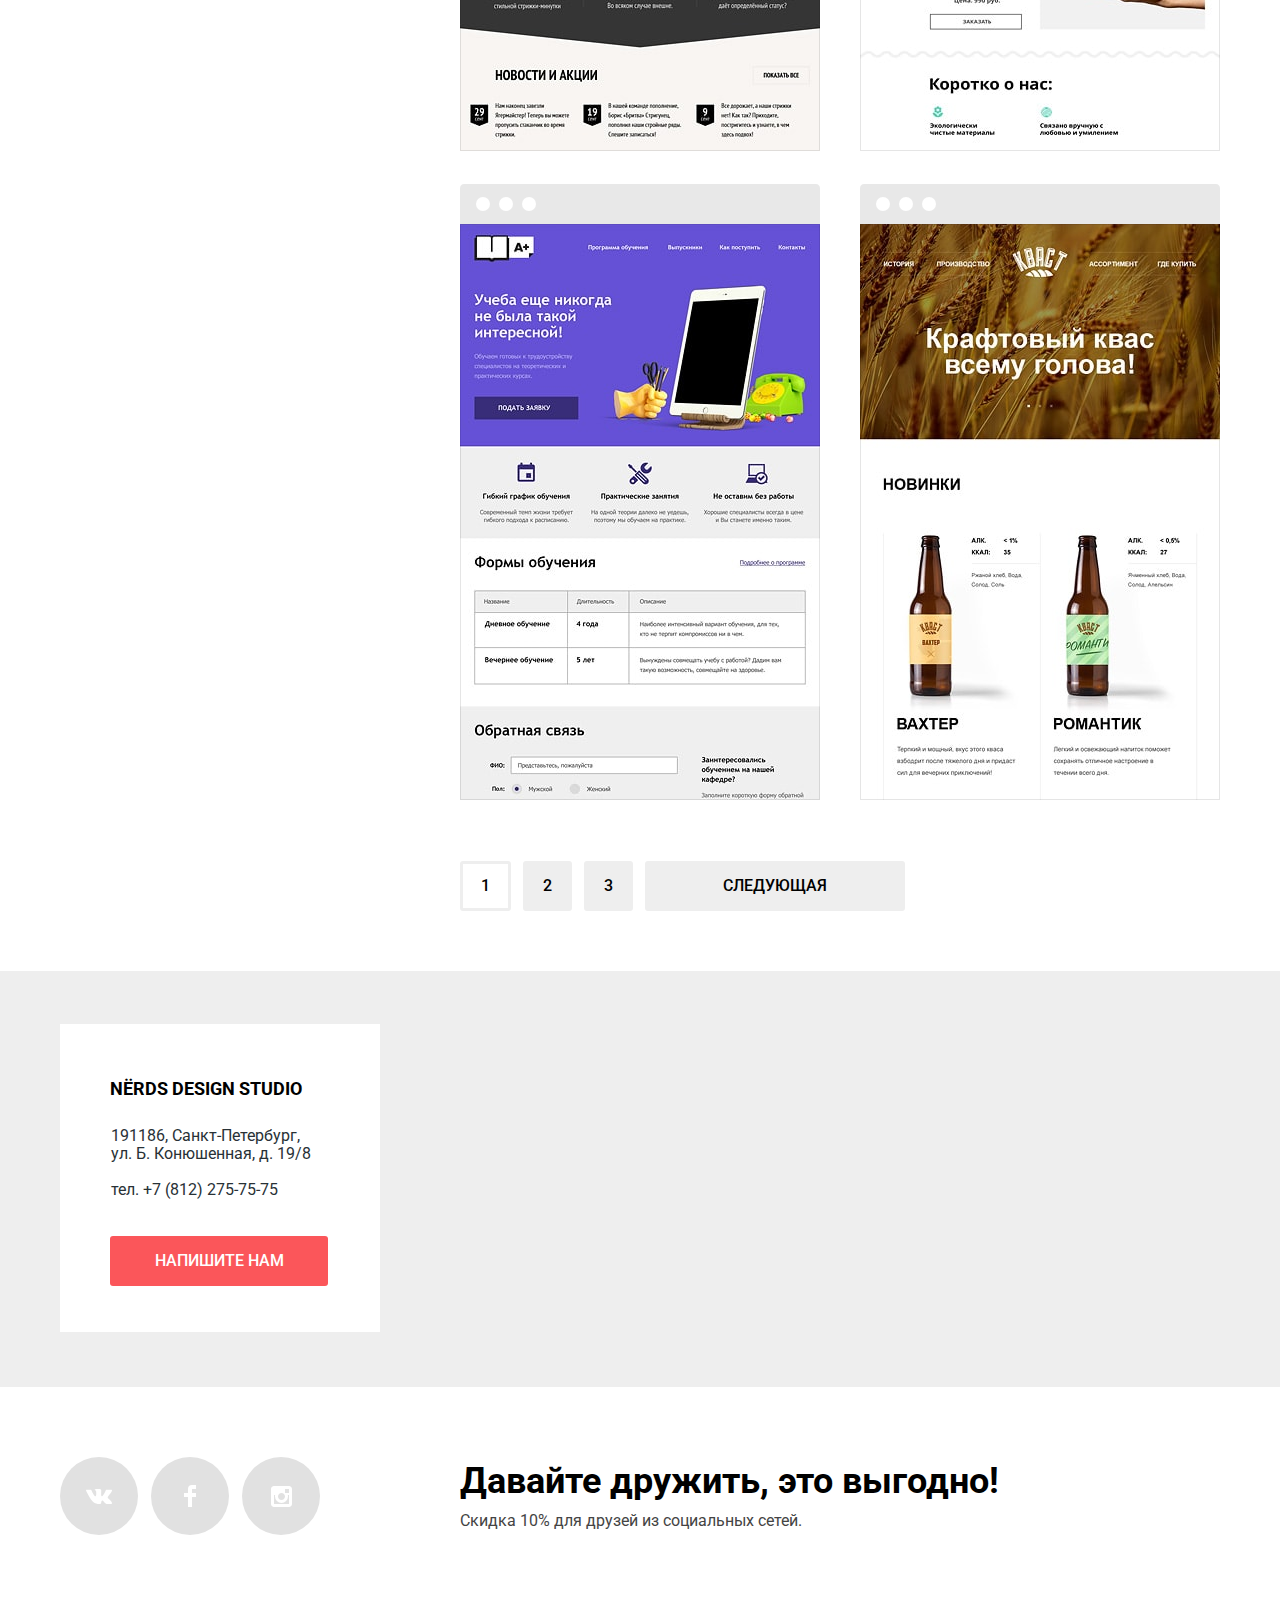
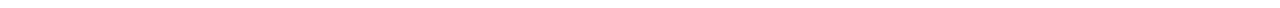
==== commit 96771186: "Расположил блок с адресом правильно." ====
--- a/catalog.html
+++ b/catalog.html
@@ -230,15 +230,14 @@
         <h3 class="visually-hidden">Адрес и телефон</h3>
         <iframe src="https://yandex.ru/map-widget/v1/-/CBUHBOR1hB"></iframe>
         <img src="img/map.png" width="1440" height="416" alt="Санкт-Петербург, Большая Конюшенная, 19/8">
-        <div class="contacts-card">
-          <h3>Nërds Design Studio</h3>
-          <p class="contacts-card-address">191186, Санкт-Петербург, ул.&nbsp;Б.&nbsp;Конюшенная, д.&nbsp;19/8
-          </p>
-          <p class="contacts-card-phone">тел. +7 (812) 275-75-75</p>
-          <a class="contacts-card-write-us button" href="#">Напишите нам</a>
-        </div>
-        <div class="contacts-map-marker">
-          <!-- Указатель на карте [с логотипом «Нёрдс»] -->
+        <div class="contacts-card-container">
+          <div class="contacts-card">
+            <h3>Nërds Design Studio</h3>
+            <p class="contacts-card-address">191186, Санкт-Петербург, ул.&nbsp;Б.&nbsp;Конюшенная, д.&nbsp;19/8
+            </p>
+            <p class="contacts-card-phone">тел. +7 (812) 275-75-75</p>
+            <a class="contacts-card-write-us button" href="form.html" target="_blank">Напишите нам</a>
+          </div>
         </div>
       </section>
       <section class="footer-social container">
--- a/css/style.css
+++ b/css/style.css
@@ -3,7 +3,7 @@
     margin: 0;
     padding: 0;
 
-    font-family: 'Roboto', Arial, Helvetica, sans-serif;
+    font-family: "Roboto", Arial, Helvetica, sans-serif;
     font-size: 16px;
     font-weight: 400;
     line-height: 24px;
@@ -408,6 +408,7 @@
 
 .service-item {
     position: relative;
+    margin-bottom: 24px;
 }
 
 .service-item::before {
@@ -437,7 +438,8 @@
     border-collapse: collapse;
 }
 
-.studio-quality-indicators td, th {
+.studio-quality-indicators td,
+.studio-quality-indicators th {
     min-width: 120px;
     padding: 0;
     text-align: left;
@@ -488,21 +490,77 @@
     min-height: 180px;
     display: flex;
     flex-wrap: wrap;
-    justify-content: space-around;
     align-items: center;
 }
 
 .client-item {
+    width: 290px;
+    display: flex;
+    box-sizing: border-box;
+    justify-content: center;
+    align-items: center;
+    border-right: 2px solid #eee;
+    height: 52px;
+}
+
+.client-item:last-child {
+    border-right: none;
+}
+
+.client-item:nth-child(1) {
+    width: 280px;
+    position: relative;
+}
+
+.client-item:nth-child(1) img {
+    position: absolute;
+    top: -4px;
+    left: 29px;
+}
+
+.client-item:nth-child(2) {
+    width: 300px;
+    position: relative;
+}
+
+.client-item:nth-child(2) img {
+    position: absolute;
+    top: -22px;
+    left: 43px;
+}
+
+.client-item:nth-child(3) {
+    width: 300px;
+    position: relative;
+}
+
+.client-item:nth-child(3) img {
+    position: absolute;
+    top: 0;
+    left: 55px;
+}
+
+.client-item:nth-child(4) {
+    width: 280px;
+    position: relative;
+}
+
+.client-item:nth-child(4) img {
+    position: absolute;
+    top: -13px;
+    left: 61px;
+}
+
+.client-item img {
     opacity: 0.2;
-    width: 220px;
-}
-
-.client-item:hover,
-.client-item:focus {
+}
+
+.client-item:hover img,
+.client-item:focus img {
     opacity: 1;
 }
 
-.client-item:active {
+.client-item:active img {
     opacity: 0.1;
 }
 
@@ -532,10 +590,19 @@
     position: relative;
 }
 
+.contacts-card-container {
+    position: absolute;
+    width: 1200px;
+    height: 416px;
+    top: 0;
+    left: 50%;
+    margin-left: -600px;
+}
+
 .contacts-card {
     position: absolute;
     top: 53px;
-    left: 95px;
+    left: 20px;
     width: 320px;
     height: 308px;
     background-color: #fff;
@@ -638,8 +705,9 @@
 
 /* Модальное окно */
 
-.modal-contact {
-    display: none; /* временно скроем модальное окно */
+.modal-contact,
+.contact-page {
+    /* display: none; */
     position: fixed;
     top: 50%;
     left: 50%;
@@ -656,6 +724,10 @@
     z-index: 30;
 }
 
+.modal-contact {
+    display: none;
+}
+
 .modal-close {
     width: 22px;
     height: 22px;
@@ -702,7 +774,8 @@
     font: inherit;
 }
 
-.modal-contact h2 {
+.modal-contact h2,
+.contact-page h2 {
     font-weight: 500;
     font-size: 45px;
     line-height: 45px;
@@ -712,21 +785,21 @@
     padding: 0;
 }
 
-.modal-contact label {
+.contact-form label {
     font-weight: 700;
     line-height: 18px;
     color: #000000;
 }
 
-.modal-contact input,
-.modal-contact textarea {
+.contact-form input,
+.contact-form textarea {
     border: 2px solid #d7dcde;
     border-radius: 1px;
     background-color: transparent;
     color: rgba(68, 68, 68, 0.5);
 }
 
-.modal-contact textarea {
+.contact-form textarea {
     resize: none;
     width: 760px;
     height: 114px;
@@ -735,18 +808,18 @@
     margin-top: 10px;
 }
 
-.modal-contact input:hover,
-.modal-contact textarea:hover {
+.contact-form input:hover,
+.contact-form textarea:hover {
     border-color: #b4b9bb;
 }
 
-.modal-contact input:focus,
-.modal-contact textarea:focus {
+.contact-form input:focus,
+.contact-form textarea:focus {
     border-color: #000000;
     color: #444444;
 }
 
-.modal-contact p {
+.contact-form p {
     margin: 0;
     margin-top: 30px;
     padding: 0;
@@ -770,8 +843,7 @@
 
 .modal-show {
     display: block;
-    animation-name: come-from-left;
-    animation-duration: 0.5s;
+    animation: come-from-left 0.5s;
 }
 
 .modal-error {
@@ -780,18 +852,30 @@
 
 @keyframes come-from-left {
     0% {
+        -webkit-transform: translateX(2000px) rotate(45deg);
+        -moz-transform: translateX(2000px) rotate(45deg);
+        -ms-transform: translateX(2000px) rotate(45deg);
         transform: translateX(2000px) rotate(45deg);
     }
 
     90% {
+        -webkit-transform: translateX(0)  rotate(15deg);
+        -moz-transform: translateX(0)  rotate(15deg);
+        -ms-transform: translateX(0)  rotate(15deg);
         transform: translateX(0)  rotate(15deg);
     }
 
     90% {
+        -webkit-transform: rotate(0deg);
+        -moz-transform: rotate(0deg);
+        -ms-transform: rotate(0deg);
         transform: rotate(0deg);
     }
 
     100% {
+        -webkit-transform: rotate(0);
+        -moz-transform: rotate(0);
+        -ms-transform: rotate(0);
         transform: rotate(0);
     }
 }
@@ -799,6 +883,9 @@
 @keyframes shake {
     0%,
     100% {
+        -webkit-transform: rotate(0);
+        -moz-transform: rotate(0);
+        -ms-transform: rotate(0);
         transform: rotate(0);
     }
 
@@ -807,6 +894,9 @@
     50%,
     70%,
     90% {
+        -webkit-transform: rotate(-0.7deg);
+        -moz-transform: rotate(-0.7deg);
+        -ms-transform: rotate(-0.7deg);
         transform: rotate(-0.7deg);
     }
 
@@ -814,11 +904,14 @@
     40%,
     60%,
     80% {
+        -webkit-transform: rotate(0.7deg);
+        -moz-transform: rotate(0.7deg);
+        -ms-transform: rotate(0.7deg);
         transform: rotate(0.7deg);
     }
 }
 
-.modal-contact .invalid {
+.contact-form .invalid {
     border-color: #e74246;
     color: #e74246;
 }
@@ -893,6 +986,7 @@
     width: 50%;
     font-size: 16px;
     text-transform: uppercase;
+    text-align: baseline;
 }
 
 .price-controls input {
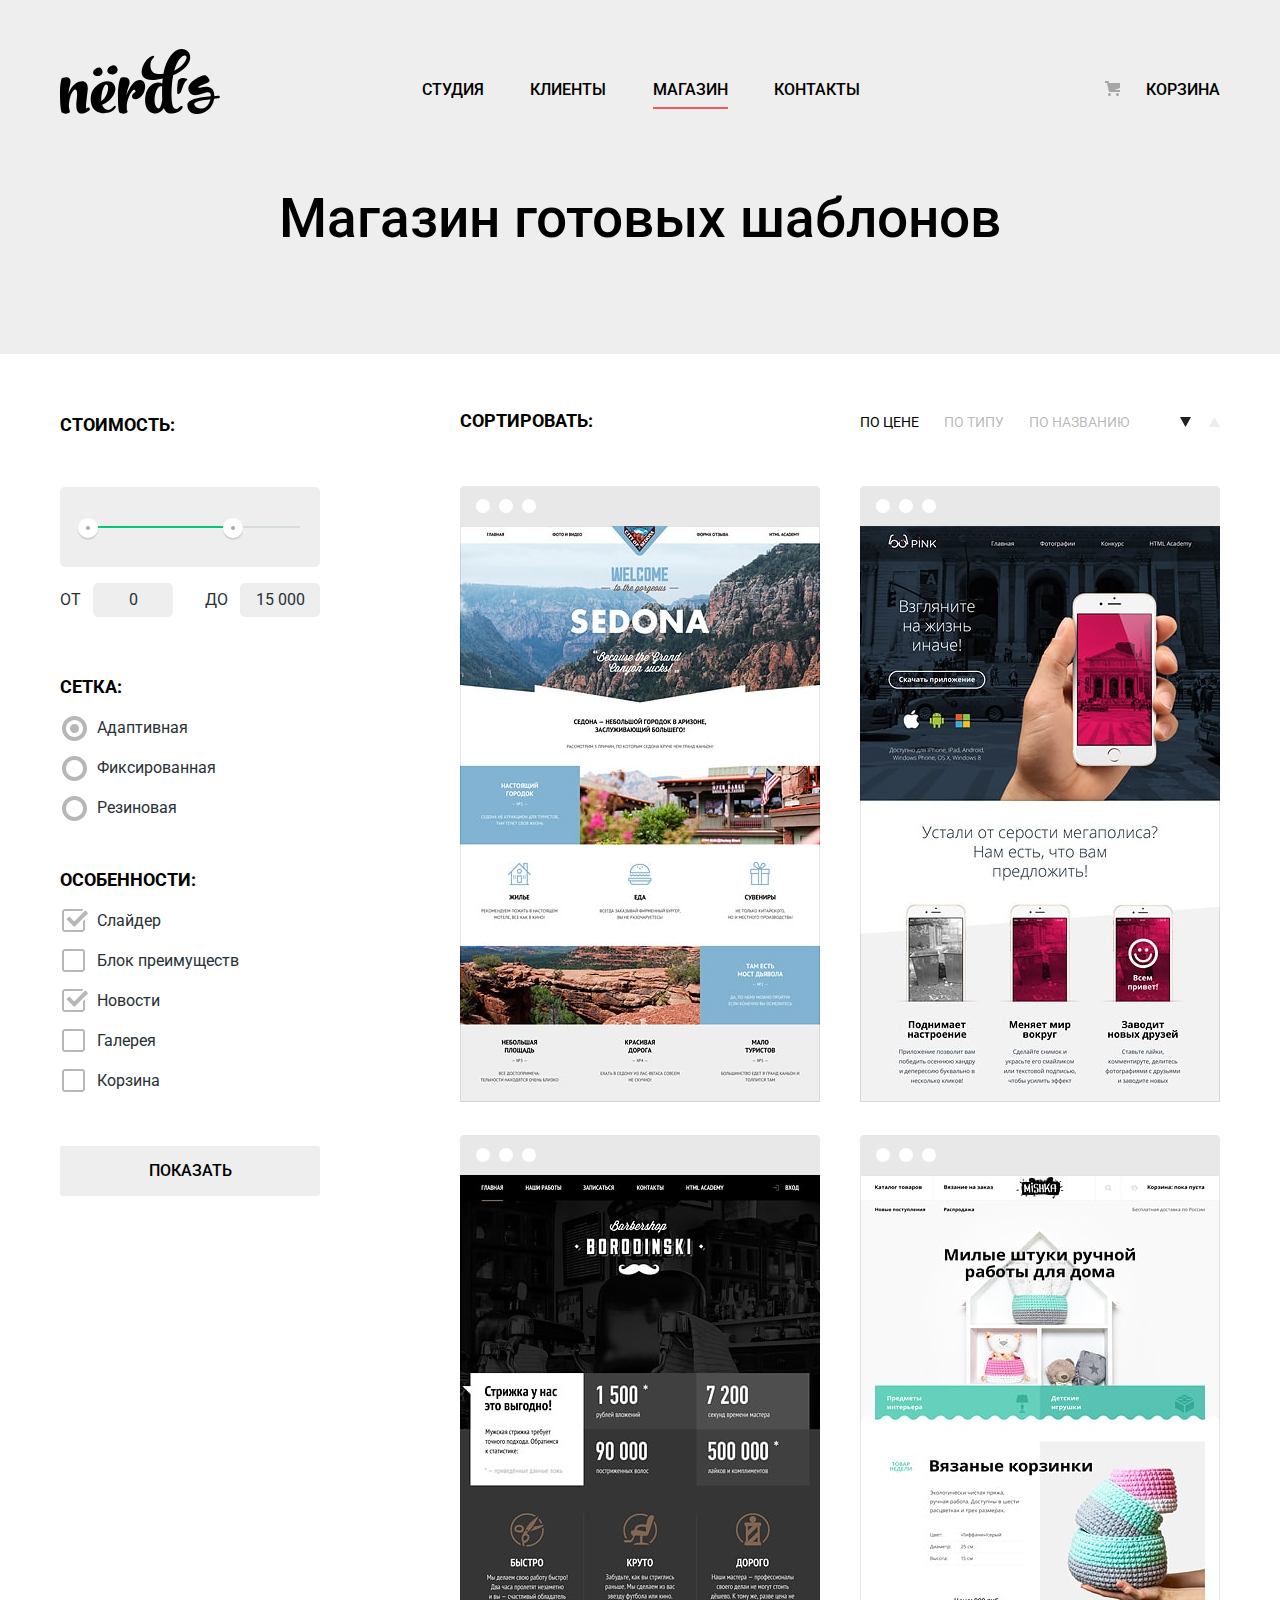
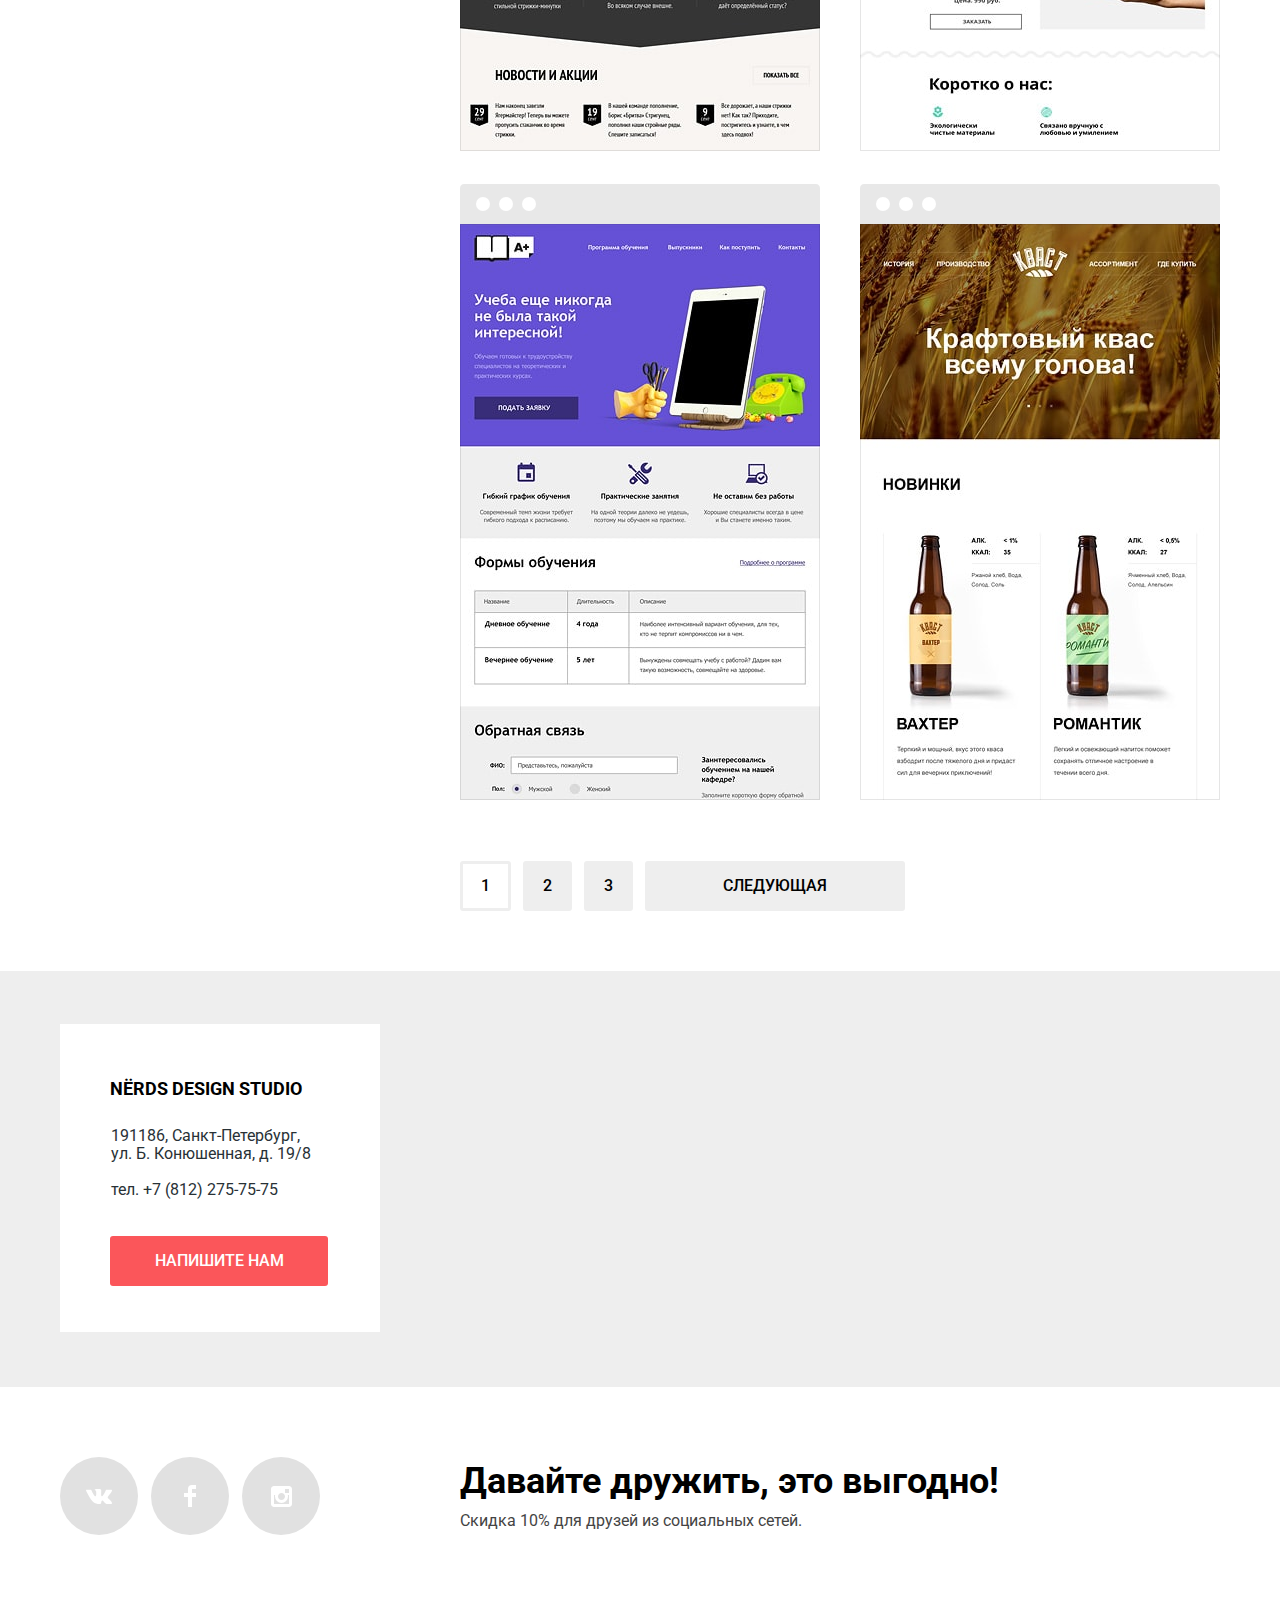
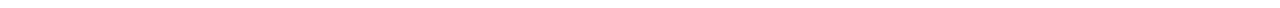
==== commit 4405decb: "Привёл проект к соответствию с ТЗ (исправления касаются пунктов 3.6, 3.10, 3.11)" ====
--- a/catalog.html
+++ b/catalog.html
@@ -4,8 +4,8 @@
     <meta charset="utf-8">
     <title>Дизайн-студия «Нёрдс» — Магазин</title>
     <link href="https://fonts.googleapis.com/css?family=Roboto:400,500,700&amp;subset=cyrillic" rel="stylesheet">
-    <link href="css/normalize.css" rel="stylesheet">
-    <link href="css/style.css" rel="stylesheet">
+    <link href="css/normalize.min.css" rel="stylesheet">
+    <link href="css/style.min.css" rel="stylesheet">
   </head>
   <body class="main-catalog">
     <header class="main-header">
@@ -161,7 +161,7 @@
             <ul class="catalog-list">
               <li class="catalog-item">
                 <div class="catalog-item-info-price">
-                  <h3>Sedona</h3>
+                  <a class="show-item-link" href="#">Sedona</a>
                   <p>Информационный сайт для туристов</p>
                   <a class="button price-button" href="#">9&nbsp;900 руб.</a>
                 </div>
@@ -170,7 +170,7 @@
               </li>
               <li class="catalog-item">
                 <div class="catalog-item-info-price">
-                  <h3>Pink app</h3>
+                  <a class="show-item-link" href="#">Pink app</a>
                   <p>Продуктовый лендинг приложения для iOS и Android</p>
                   <a class="button price-button" href="#">9&nbsp;900 руб.</a>
                 </div>
@@ -179,7 +179,7 @@
               </li>
               <li class="catalog-item">
                 <div class="catalog-item-info-price">
-                  <h3>Barbershop</h3>
+                  <a class="show-item-link" href="#">Barbershop</a>
                   <p>Сайт салона красоты. Для мужчин, да.</p>
                   <a class="button price-button" href="#">9&nbsp;900 руб.</a>
                 </div>
@@ -188,7 +188,7 @@
               </li>
               <li class="catalog-item">
                 <div class="catalog-item-info-price">
-                  <h3>Mishka</h3>
+                  <a class="show-item-link" href="#">Mishka</a>
                   <p>Интернет-магазин вязаных игрушек</p>
                   <a class="button price-button" href="#">9&nbsp;900 руб.</a>
                 </div>
@@ -197,7 +197,7 @@
               </li>
               <li class="catalog-item">
                 <div class="catalog-item-info-price">
-                  <h3>A Plus</h3>
+                  <a class="show-item-link" href="#">A Plus</a>
                   <p>Лендинг курсов повышения квалификации</p>
                   <a class="button price-button" href="#">9&nbsp;900 руб.</a>
                 </div>
@@ -206,7 +206,7 @@
               </li>
               <li class="catalog-item">
                 <div class="catalog-item-info-price">
-                  <h3>Кваст</h3>
+                  <a class="show-item-link" href="#">Кваст</a>
                   <p>Промо-сайт производителя крафтового кваса</p>
                   <a class="button price-button" href="#">9&nbsp;900 руб.</a>
                 </div>
@@ -295,7 +295,7 @@
       <button class="modal-close" type="button">Закрыть</button>
     </section>
 
-    <script type="text/javascript" src="js/script.js">
+    <script type="text/javascript" src="js/script.min.js">
 
     </script>
   </body>
--- a/css/style.min.css
+++ b/css/style.min.css
@@ -0,0 +1 @@
+@keyframes come-from-left{0%{-webkit-transform:translateX(2000px) rotate(45deg);-moz-transform:translateX(2000px) rotate(45deg);-ms-transform:translateX(2000px) rotate(45deg);transform:translateX(2000px) rotate(45deg)}90%{-webkit-transform:translateX(0) rotate(15deg);-moz-transform:translateX(0) rotate(15deg);-ms-transform:translateX(0) rotate(15deg);transform:translateX(0) rotate(15deg);-webkit-transform:rotate(0deg);-moz-transform:rotate(0deg);-ms-transform:rotate(0deg);transform:rotate(0deg)}to{-webkit-transform:rotate(0);-moz-transform:rotate(0);-ms-transform:rotate(0);transform:rotate(0)}}@keyframes shake{0%,to{-webkit-transform:rotate(0);-moz-transform:rotate(0);-ms-transform:rotate(0);transform:rotate(0)}10%,30%,50%,70%,90%{-webkit-transform:rotate(-.7deg);-moz-transform:rotate(-.7deg);-ms-transform:rotate(-.7deg);transform:rotate(-.7deg)}20%,40%,60%,80%{-webkit-transform:rotate(.7deg);-moz-transform:rotate(.7deg);-ms-transform:rotate(.7deg);transform:rotate(.7deg)}}body{min-width:1200px;margin:0;padding:0;font-family:"Roboto",Arial,Helvetica,sans-serif;font-size:16px;font-weight:400;line-height:24px;color:#283136;background-color:#fff}a{text-decoration:none}img{max-width:100%;height:auto}.visually-hidden:not(:focus):not(:active),input[type=checkbox].visually-hidden,input[type=radio].visually-hidden{position:absolute;width:1px;height:1px;margin:-1px;border:0;padding:0;white-space:nowrap;clip-path:inset(100%);clip:rect(0 0 0 0);overflow:hidden}.container{width:1160px;padding:0 20px;margin:auto}.main-header{background-color:#eee;padding-top:49px}.logo-and-navigation{min-height:65px;display:flex}.main-navigation,.site-navigation{display:flex;justify-content:space-between}.main-navigation{font-weight:500;line-height:30px;text-transform:uppercase;color:#000;margin-left:202px;padding-top:26px;flex-grow:1}.site-navigation{flex-wrap:wrap;min-width:438px}.user-navigation{display:flex}.site-navigation,.user-navigation{list-style:none;margin:0;padding:0}.site-navigation a,.user-navigation a{color:#000;margin-bottom:14px}.site-navigation a:focus,.site-navigation a:hover,.user-navigation a:focus,.user-navigation a:hover{color:#fb565a}.site-navigation a:active,.user-navigation a:active{color:rgba(0,0,0,.3)}.cart-link{padding-left:45px}.cart-link::before{content:"";position:absolute;top:1px;left:4px;width:15px;height:15px;background-image:url(../img/cart-icon.svg);background-repeat:no-repeat}.cart-link,.nav-current-link{position:relative}.nav-current-link::after{position:absolute;bottom:-10px;left:0;width:100%;content:"";display:block;height:2px;background-color:#fb565a}.link-header-logo:focus,.link-header-logo:hover{opacity:.8}.link-header-logo:active{opacity:.3}.slider{position:relative;min-height:431px}.slide-list{list-style:none;margin:0;padding:0;width:100%;height:100%}.slide,.slide a,.slide img{position:absolute}.slide{border-top:1px solid transparent;min-height:430px;width:1160px;background-color:#eee}.slide b{display:block;margin-top:78px;max-width:560px;font-size:55px;font-weight:500;line-height:55px;color:#000}.slide p{max-width:460px;margin-top:25px;margin-bottom:170px}.slide img{top:0;right:0;z-index:-1}.slide a{bottom:80px;width:240px;background-color:#fb565a}.slide a:focus,.slide a:hover{background-color:#e74246}.slide a:active{background-color:#d7373b}.slide-current{z-index:10}.slider-buttons{position:absolute;bottom:95px;left:250px;right:250px;display:flex;flex-wrap:wrap;justify-content:center;z-index:20}.slider-button{width:18px;height:18px;margin:0 9px;border-radius:50%;background-color:#fff;cursor:pointer}.slider-button.active{box-shadow:inset 0 0 0 5px #fff,inset 0 0 0 7px #c1c1c1}.button{display:block;font-weight:500;font-size:16px;line-height:18px;padding-top:16px;padding-bottom:16px;text-align:center;text-transform:uppercase;border-radius:3px;color:#fff;background-color:#444}.round-button{padding:0;border-radius:50%}.button:active{color:rgba(255,255,255,.3);box-shadow:inset 0 3px 0 0 rgba(0,1,1,.1)}.button-show,.pagination-button{color:#000;background-color:#eee}.button-show:focus,.button-show:hover,.pagination-button:focus,.pagination-button:hover{background-color:#dfdfdf}.button-show:active,.pagination-button:active{color:rgba(0,0,0,.3);background-color:#d5d5d5}.pagination-item-current a,.pagination-item-current a:active,.pagination-item-current a:focus,.pagination-item-current a:hover{cursor:default;background-color:transparent;box-shadow:none;color:#000}.button-show{border:0;width:260px;margin-top:35px}.advantages-list{display:flex;min-height:410px;margin-top:80px}.advantages-item{width:300px;margin-right:100px}.advantages-item:last-child{margin-right:0}.advantages-item h3{margin:19px 0 0}.advantages-item p{width:260px}.advantages-item a{margin-top:32px;width:160px}.advantages h3{font-weight:700;font-size:24px;line-height:30px;text-transform:uppercase;color:#000}.advantages-web-sites a{background-color:#fb565a}.advantages-web-sites a:focus,.advantages-web-sites a:hover{background-color:#e74246}.advantages-web-sites a:active{background-color:#d7373b}.advantages-mobile-apps a{background-color:#00ca74}.advantages-mobile-apps a:focus,.advantages-mobile-apps a:hover{background-color:#00bc6c}.advantages-mobile-apps a:active{background-color:#00aa62}.advantages-presentations a{background-color:#efc84a}.advantages-presentations a:focus,.advantages-presentations a:hover{background-color:#eab534}.advantages-presentations a:active{background-color:#e5a722}.advantages ul{padding:0}.studio-columns{display:flex;min-height:482px;padding-top:42px;border-top:2px solid #eee}.studio-column-1{width:760px;padding-top:32px}.studio-column-1 p{margin-top:33px;width:660px}.studio-column-1 h3{margin-top:40px}.studio-service-list{padding-top:7px;padding-left:35px;list-style:none}.service-item{position:relative;margin-bottom:24px}.service-item::before{display:block;content:"";width:25px;height:2px;background-color:#fb565a;position:absolute;left:-35px;top:11px}.studio-column-2{margin-left:40px;width:360px}.studio-column-2 h3{padding-top:12px;padding-left:16px}.studio-quality-indicators{margin-top:32px;min-height:130px;border-collapse:collapse}.studio-quality-indicators td,.studio-quality-indicators th{min-width:120px;padding:0;text-align:left}.studio b{font-size:45px;font-weight:500;line-height:45px;color:#000}.studio h3{color:#000;text-transform:uppercase;font-weight:700;font-size:16px}.advantages ul,.studio ul{list-style:none}.studio-quality-indicators th{line-height:18px}.studio-quality-indicators td{font-size:45px;font-weight:700;line-height:10.06px;color:#000}.studio-quality-indicators span{vertical-align:super;font-size:.5em}.client-item,.client-list{display:flex;align-items:center}.client-list{margin:0;padding:0;list-style:none;border-top:2px solid #eee;border-bottom:2px solid #eee;min-height:180px;flex-wrap:wrap}.client-item{width:290px;box-sizing:border-box;justify-content:center;border-right:2px solid #eee;height:52px}.client-item:last-child{border-right:none}.client-item:nth-child(1){width:280px;position:relative}.client-item:nth-child(1) img{position:absolute;top:-4px;left:29px}.client-item:nth-child(2),.client-item:nth-child(3){width:300px;position:relative}.client-item:nth-child(2) img{position:absolute;top:-22px;left:43px}.client-item:nth-child(3) img{position:absolute;top:0;left:55px}.client-item:nth-child(4){width:280px;position:relative}.client-item:nth-child(4) img{position:absolute;top:-13px;left:61px}.client-item img{opacity:.2}.client-item:focus img,.client-item:hover img{opacity:1}.client-item:active img{opacity:.1}.contacts-card{line-height:18px}.contacts-card h3{font-size:18px;font-weight:700;line-height:30px;color:#000;margin-top:50px;margin-left:50px;text-transform:uppercase}.footer-contacts iframe{background-color:#eee;width:100%;height:100%;position:absolute;border:0}.footer-contacts{margin-top:82px;min-height:416px;position:relative}.contacts-card-container{position:absolute;width:1200px;height:416px;top:0;left:50%;margin-left:-600px}.contacts-card{position:absolute;top:53px;left:20px;width:320px;height:308px;background-color:#fff}.contacts-card-address{margin-top:23px;margin-left:51px}.contacts-card-phone{margin-top:18px;margin-left:51px}.contacts-card-write-us{margin-top:37px;margin-left:50px;width:218px;background-color:#fb565a}.contacts-card-write-us:focus,.contacts-card-write-us:hover{background-color:#e74246}.contacts-card-write-us:active{background-color:#d7373b}.footer-columns{padding-top:70px;display:flex;justify-content:space-between;margin-bottom:60px}.footer-column-1{width:380px}.footer-column-2{width:760px;padding-left:20px;padding-top:6px}.footer-social b{font-weight:700;font-size:36px;line-height:36px;color:#000}.footer-social p{line-height:22px;color:#444;margin-top:10px}.social-button-list{list-style:none;margin:0;padding:0;display:flex;flex-wrap:wrap;width:260px;justify-content:space-between}.social-button{display:flex;align-items:center;justify-content:center;width:78px;height:78px;background-color:#e1e1e1}.social-button:hover{background-color:#e74246}.social-button:active{background-color:#d7373b}.social-button:active path{fill:rgba(255,255,255,.3)}.contact-page,.modal-contact{position:fixed;top:50%;left:50%;margin-left:-480px;margin-top:-295px;box-sizing:border-box;width:960px;height:590px;padding-top:67px;padding-right:100px;padding-left:100px;background-color:#fff;box-shadow:0 20px 40px 0 rgba(0,1,1,.75);z-index:30}.modal-contact{display:none}.modal-close{width:22px;height:22px;border:0;cursor:pointer;background-color:transparent;background-image:url(../img/close-cross.svg);background-repeat:no-repeat;background-position:center;font-size:0;position:absolute;top:77px;right:85px;opacity:.3}.modal-close:focus,.modal-close:hover{opacity:1;outline:0}.modal-close:active{opacity:.1}.contact-form-container{display:flex;flex-wrap:wrap;justify-content:space-between}.contact-form input{display:block;width:360px;height:50px;padding:10px 16px;box-sizing:border-box;margin-top:10px}.contact-form{font:inherit}.contact-page h2,.modal-contact h2{font-weight:500;font-size:45px;line-height:45px;color:#000;margin:0 0 6px;padding:0}.contact-form label{font-weight:700;line-height:18px;color:#000}.contact-form input,.contact-form textarea{border:2px solid #d7dcde;border-radius:1px;background-color:transparent;color:rgba(68,68,68,.5)}.contact-form textarea{resize:none;width:760px;height:114px;padding:10px 16px;box-sizing:border-box;margin-top:10px}.contact-form input:hover,.contact-form textarea:hover{border-color:#b4b9bb}.contact-form input:focus,.contact-form textarea:focus{border-color:#000;color:#444}.contact-form p{margin:30px 0 0;padding:0}.button-send{background-color:#fb565a;width:260px;border:0;margin-top:50px}.button-send:focus,.button-send:hover{background-color:#e74246}.button-send:active{background-color:#d7373b}.modal-show{display:block;animation:come-from-left .5s}.modal-error{animation:shake .6s}.contact-form .invalid{border-color:#e74246;color:#e74246}.filters-form{font:inherit}.filter-item{margin:0;padding:0;border:0}.range-filter{width:260px;margin-top:47px}.range-controls{position:relative;height:2px;margin-bottom:15px;padding:39px 20px;background-color:#eee;border-radius:5px}.range-controls .scale{height:2px;background-color:#d7dcde}.range-controls .bar{height:2px;background-color:#00ca74}.range-controls .toggle{position:absolute;top:31px;left:0;width:4px;height:4px;padding:0;border:8px solid #fff;border-radius:50%;background-color:#ababab;box-shadow:0 2px 1px 0 #cfcfcf;cursor:pointer}.range-controls .toggle-min{left:18px}.range-controls .toggle-max{left:163px}.price-controls{font-size:0;margin-top:16px}.price-controls label{display:inline-block;width:50%;font-size:16px;text-transform:uppercase;text-align:baseline}.price-controls input{width:60px;padding:8px 10px;margin-left:8px;font-size:16px;text-align:center;color:#283136;border:0;border-radius:5px;background-color:#eee}.max-price{text-align:right}.filters-form legend{font-size:18px;font-weight:700;line-height:30px;text-transform:uppercase;color:#000}.filters-form label{line-height:20px;position:relative;cursor:pointer}.layout-filter{margin-top:55px}.feature-checkbox:focus,.feature-checkbox:hover,.layout-radio:focus,.layout-radio:hover{color:#000}.filters-form input:disabled~.label-content{color:rgba(40,49,54,.3)}.filter-price input[type=text],.filter-price label{line-height:22px;text-transform:uppercase}.filters ul{list-style:none;margin:16px 0 0;padding:0}.feature-checkbox,.layout-radio{display:block;padding-left:37px;margin-bottom:20px}.features-filter{margin-top:27px}.layout-radio input[type=radio]+.radio-indicator{position:absolute;top:-2px;left:2px;width:27px;height:27px;background-image:url(../img/radio-off.svg);background-repeat:no-repeat;background-position:0 0;opacity:.4}.layout-radio input[type=radio]:hover+.radio-indicator{opacity:1}.layout-radio input[type=radio]:focus+.radio-indicator{opacity:1}.layout-radio input[type=radio]:checked+.radio-indicator{background-image:url(../img/radio-on.svg)}.layout-radio input[type=radio]:disabled+.radio-indicator{opacity:.1}.feature-checkbox input[type=checkbox]+.checkbox-indicator{position:absolute;top:-2px;left:2px;width:27px;height:27px;background-image:url(../img/checkbox-off.svg);background-repeat:no-repeat;background-position:0 0;opacity:.4}.catalog-item:hover::before,.feature-checkbox input[type=checkbox]:hover+.checkbox-indicator{opacity:1}.feature-checkbox input[type=checkbox]:focus+.checkbox-indicator{opacity:1}.feature-checkbox input[type=checkbox]:checked+.checkbox-indicator{background-image:url(../img/checkbox-on.svg)}.feature-checkbox input[type=checkbox]:disabled+.checkbox-indicator{opacity:.1}.sorting{display:flex;align-items:baseline}.sorting h2,.sorting-options a{padding:0;line-height:18px;text-transform:uppercase}.sorting h2{width:360px;font-weight:700;color:#000;margin:0 20px 0 0;font-size:18px}.sorting-options{width:300px;padding:0;list-style:none;margin:0 0 0 20px;display:flex;flex-wrap:wrap}.sorting-options li{padding:0;margin:0 25px 0 0}.sorting-options a{margin:0;font-size:14px;white-space:nowrap;color:rgba(0,0,0,.3)}.sorting-options a:focus,.sorting-options a:hover{color:rgba(0,0,0,.6)}.sorting-options a.selected,.sorting-options a:active{color:#000}.sorting-control-list{width:60px;margin:0;padding:0;list-style:none;display:flex;justify-content:flex-end}.sorting-control{padding:0;margin-left:18px}.sorting-control path{fill:#a6a6a6;opacity:.2}.sorting-control:hover path{fill:#a6a6a6;opacity:1}.sorting-control.active path,.sorting-control:active path{fill:#231f20;opacity:1}.catalog-list{list-style:none}.catalog-item-info-price{display:none;position:absolute;width:360px;min-height:230px;left:0;bottom:0;background-color:#eee}.show-item-link{display:block;margin:32px 0 0;padding:0;font-size:18px;font-weight:700;line-height:30px;color:#000;text-transform:uppercase;text-align:center}.catalog-item-info-price p{padding:0;margin:20px auto 0;width:239px;line-height:18px;color:#666;text-align:center}.price-button{width:200px;margin:25px auto 0;background-color:#fb565a}.price-button:focus,.price-button:hover{background-color:#e74246}.price-button:active{color:#fff;background-color:#d7373b}.main-catalog h1{background-color:#eee;margin:0;padding-top:70px;padding-bottom:108px;font-weight:500;font-size:55px;line-height:55px;color:#000;text-align:center}.catalog-content{display:flex;justify-content:space-between;padding-top:56px}.catalog-column-1{width:360px}.catalog-column-2{width:760px}.catalog-list{margin:0;padding:52px 0 0;display:flex;flex-wrap:wrap}.catalog-item{position:relative;width:360px;height:616px;margin-right:40px;margin-bottom:33px}.catalog-item img{outline:1px solid rgba(0,1,1,.1);outline-offset:-1px}.catalog-item:nth-child(2n){margin-right:0}.catalog-item::before{content:"";display:block;width:360px;height:40px;background-image:url(../img/browser.svg);opacity:.12}.catalog-item:hover .catalog-item-info-price{display:block}.pagination{margin:28px 0 0;padding:0;list-style:none;display:flex;width:760px}.pagination-item{margin-right:12px}.pagination-next{min-width:260px}.pagination-item a{min-width:49px}.pagination-item-current a{min-width:45px;border:3px solid #eee;padding-top:13px;padding-bottom:13px}.main-catalog .footer-contacts{margin-top:60px}
